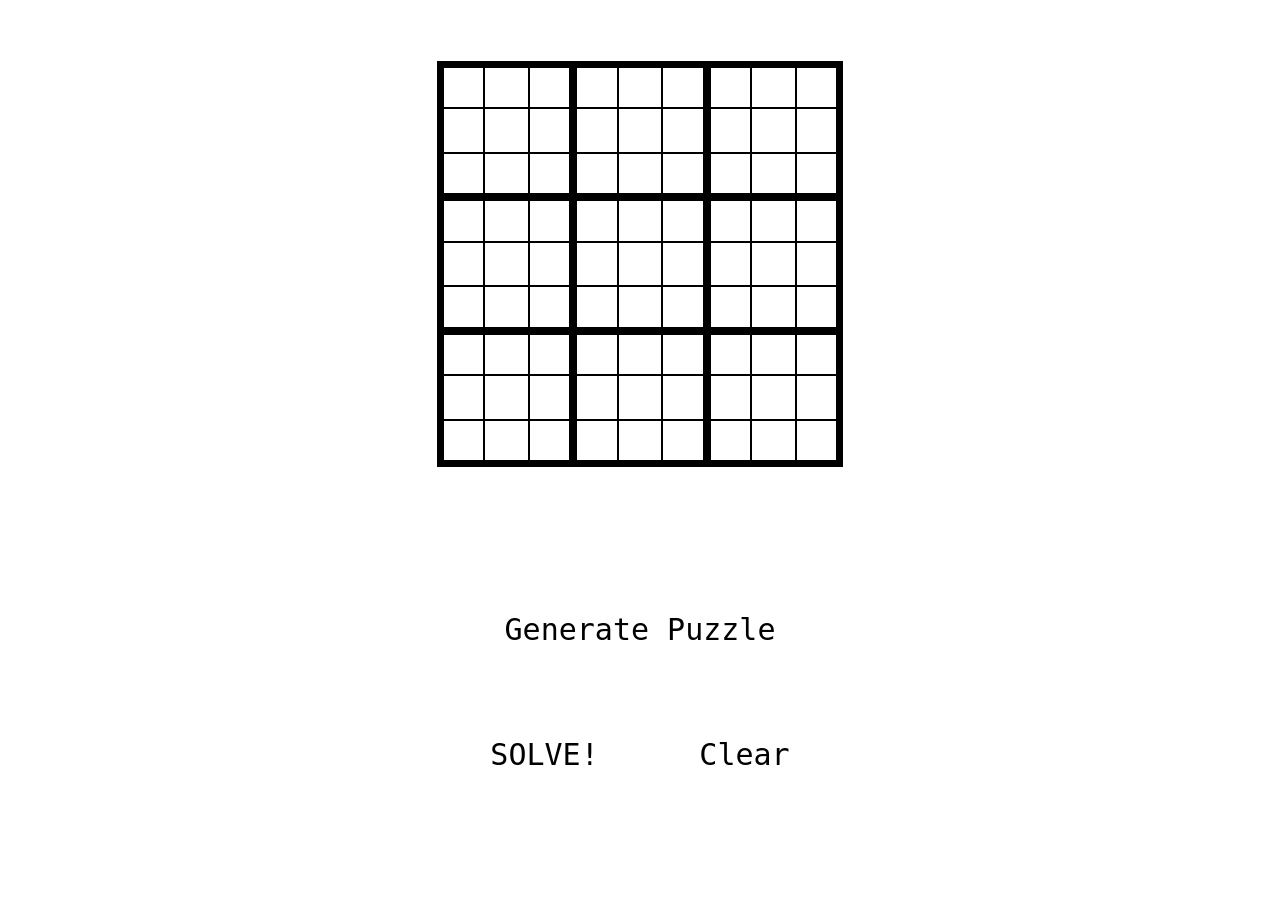
==== sudoku.html @ 59bce244 "Added basic puzzle generating algorithm! :D" ====
<!DOCTYPE html>
<html lang="en">
<head>
    <meta charset="UTF-8">
    <meta http-equiv="X-UA-Compatible" content="IE=edge">
    <meta name="viewport" content="width=device-width, initial-scale=1.0">
    <link rel="stylesheet" href="css/sudoku.css">
    <title>Document</title>
</head>
<body>
    <div id="sudoku-container">
        <div id="sudoku-board"></div>
        <div id="buttons">
            <button id="generate" class="some-button">Generate Puzzle</button>
            <div id="lower-buttons">
                <button id="solve" class="some-button">SOLVE!</button>
                <button id="clear" class="some-button">Clear</button>
            </div>
        </div>
    </div>
    <script src="js/sudoku.js"></script>
</body>
</html>
---- css/sudoku.css ----
body{
    display: flex;
    justify-content: center;
    align-items: center;
    margin: 0;
    height: 100vh;
    font-family: Arial, Helvetica, sans-serif;
}

#sudoku-container{
    height: 100%;
    width: 400px;
    display: flex;
    flex-direction: column;
    justify-content: space-around;
    align-items: center;
    
}

#sudoku-board{
    position: relative;
    display: grid;
    grid-template-columns: repeat(9, 1fr);
    grid-template-rows: repeat(9, 1fr);
    height: 400px;
    width: 400px;
    background-color: black;
    border: solid 3px black;
}

.slot{
    box-sizing: content-box;
    position: relative;
    background-color: white;
    border: 1px solid black;
    font-weight: 900;
    /* padding-top: calc(50% - 18px); */
    line-height: 150%;
    font-size: 150%;
    text-align: center;
}

.thick-top{
    margin-top: 3px;
}
.thick-right{
    margin-right: 3px;
}
.thick-left{
    margin-left: 3px;
}
.thick-bottom{
    margin-bottom: 3px;
}

.selected-slot{
    background-color: rgb(139, 160, 230);
}

.observed-slot{
    background-color: rgb(212, 212, 212);
}

#buttons{
    display: flex;
    flex-direction: column;
    height: calc(50% - 200px);
    width: 400px;
    justify-content: space-around;
    /* align-items: center; */
}

.some-button{
    /* border: 2px solid black; */
    border: 0px;
    background-color: inherit;
    font-family: monospace;
    font-size: 30px;
    transition: 1s;
}

.some-button:hover{
    background-color: black;
    color: white;
    cursor: pointer;
}

.filled{
    background-color: rgb(0, 255, 0);
}

.unfilled{
    background-color: red;
}

#lower-buttons{
    display: flex;
    width: 100%;
    height: 50%;
    justify-content: space-around;
}
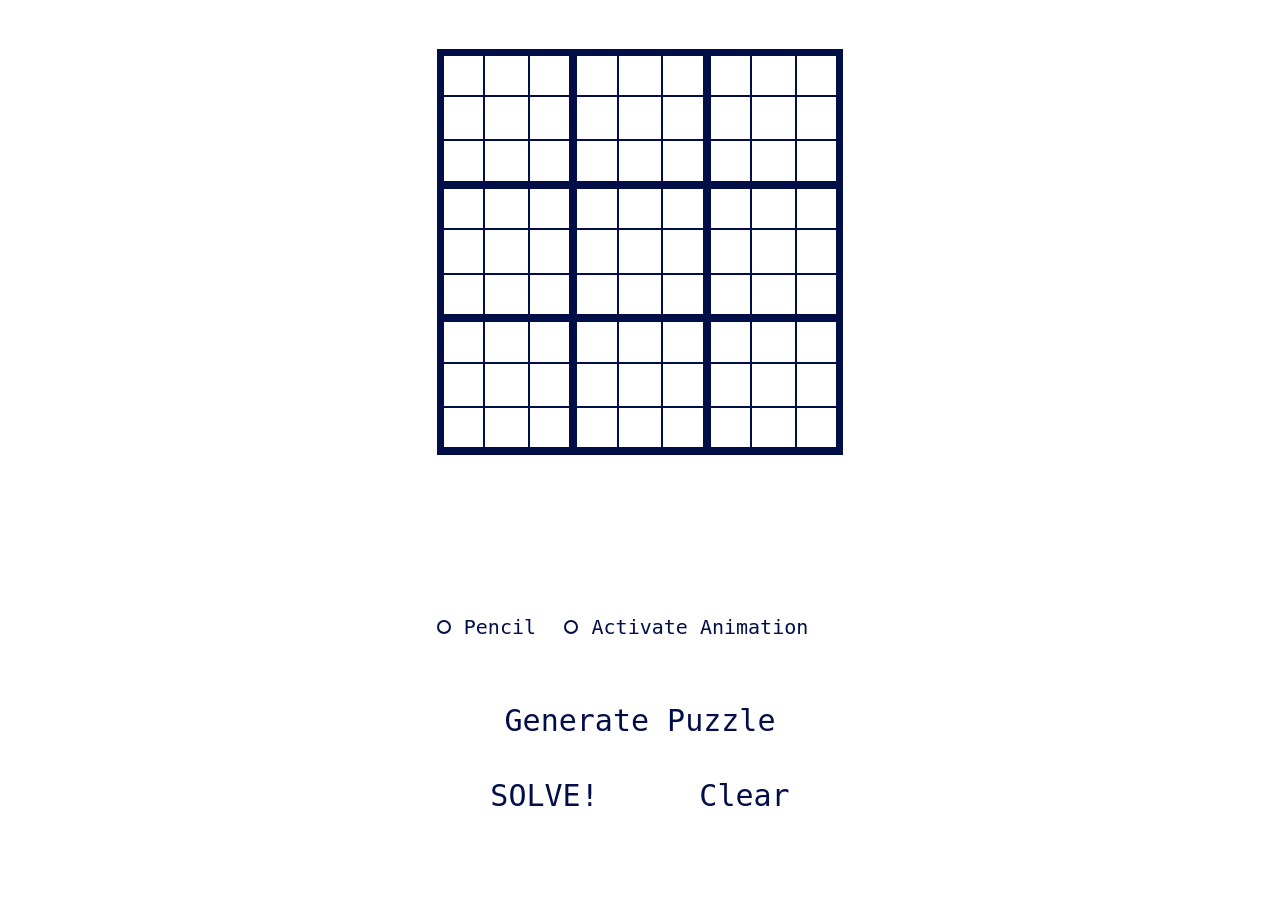
==== commit e363c3f0: "Changed some things on the puzzle generating algorithm so that it would be faster, also added the op" ====
--- a/sudoku.html
+++ b/sudoku.html
@@ -11,6 +11,24 @@
     <div id="sudoku-container">
         <div id="sudoku-board"></div>
         <div id="buttons">
+            <div id="radio-container">
+                
+                <label for="writing mode">
+                    <input type="checkbox" name="writing mode" id="writing">
+                    <div class="checkmark">
+                        <div class="inner"></div>
+                    </div>
+                    Pencil
+                </label>
+                
+                <label for="animation">
+                    <input type="checkbox" name="animation" id="animation-radio">
+                    <div class="checkmark">
+                        <div class="inner"></div>
+                    </div>
+                    Activate Animation
+                </label>
+            </div>
             <button id="generate" class="some-button">Generate Puzzle</button>
             <div id="lower-buttons">
                 <button id="solve" class="some-button">SOLVE!</button>
--- a/css/sudoku.css
+++ b/css/sudoku.css
@@ -5,6 +5,7 @@
     margin: 0;
     height: 100vh;
     font-family: Arial, Helvetica, sans-serif;
+    color: rgb(2, 14, 71);;
 }
 
 #sudoku-container{
@@ -24,15 +25,15 @@
     grid-template-rows: repeat(9, 1fr);
     height: 400px;
     width: 400px;
-    background-color: black;
-    border: solid 3px black;
+    background-color: rgb(2, 14, 71);;
+    border: solid 3px rgb(2, 14, 71);;
 }
 
 .slot{
     box-sizing: content-box;
     position: relative;
     background-color: white;
-    border: 1px solid black;
+    border: 1px solid rgb(2, 14, 71);;
     font-weight: 900;
     /* padding-top: calc(50% - 18px); */
     line-height: 150%;
@@ -64,23 +65,24 @@
 #buttons{
     display: flex;
     flex-direction: column;
-    height: calc(50% - 200px);
+    height: calc(50% - 150px);
     width: 400px;
     justify-content: space-around;
     /* align-items: center; */
 }
 
 .some-button{
-    /* border: 2px solid black; */
+    /* border: 2px solid rgb(2, 14, 71);; */
     border: 0px;
     background-color: inherit;
     font-family: monospace;
     font-size: 30px;
     transition: 1s;
+    color: rgb(2, 14, 71);;
 }
 
 .some-button:hover{
-    background-color: black;
+    background-color: rgb(2, 14, 71);
     color: white;
     cursor: pointer;
 }
@@ -98,4 +100,57 @@
     width: 100%;
     height: 50%;
     justify-content: space-around;
-}+}
+
+#radio-container{
+    width: 100%;
+    height: 200px;
+    display: flex;
+    justify-content: space-around;
+    align-items: center;
+}
+
+#radio-container label{
+    position: relative;
+    font-family: monospace;
+    font-size: 20px;
+    left: -20px;
+    color: rgb(2, 14, 71);
+}
+
+label input{
+    position: relative;
+    opacity: 0;
+    cursor: pointer;
+    z-index: 1;
+}
+
+.checkmark{
+    position: absolute;
+    left: 5px;
+    top: 5px;
+    height: 10px;
+    width: 10px;
+    background-color: inherit;
+    border: 2px solid rgb(2, 14, 71);
+    border-radius: 50%;
+}
+
+.inner{
+    position: relative;
+    left: 1px;
+    top: 1px;
+    background-color: white;
+    height: 8px;
+    width: 8px;
+    border-radius: 50%;
+    transition: 500ms;
+}
+
+
+
+label input:checked + .checkmark .inner{
+    background-color: rgb(2, 14, 71);
+}
+
+
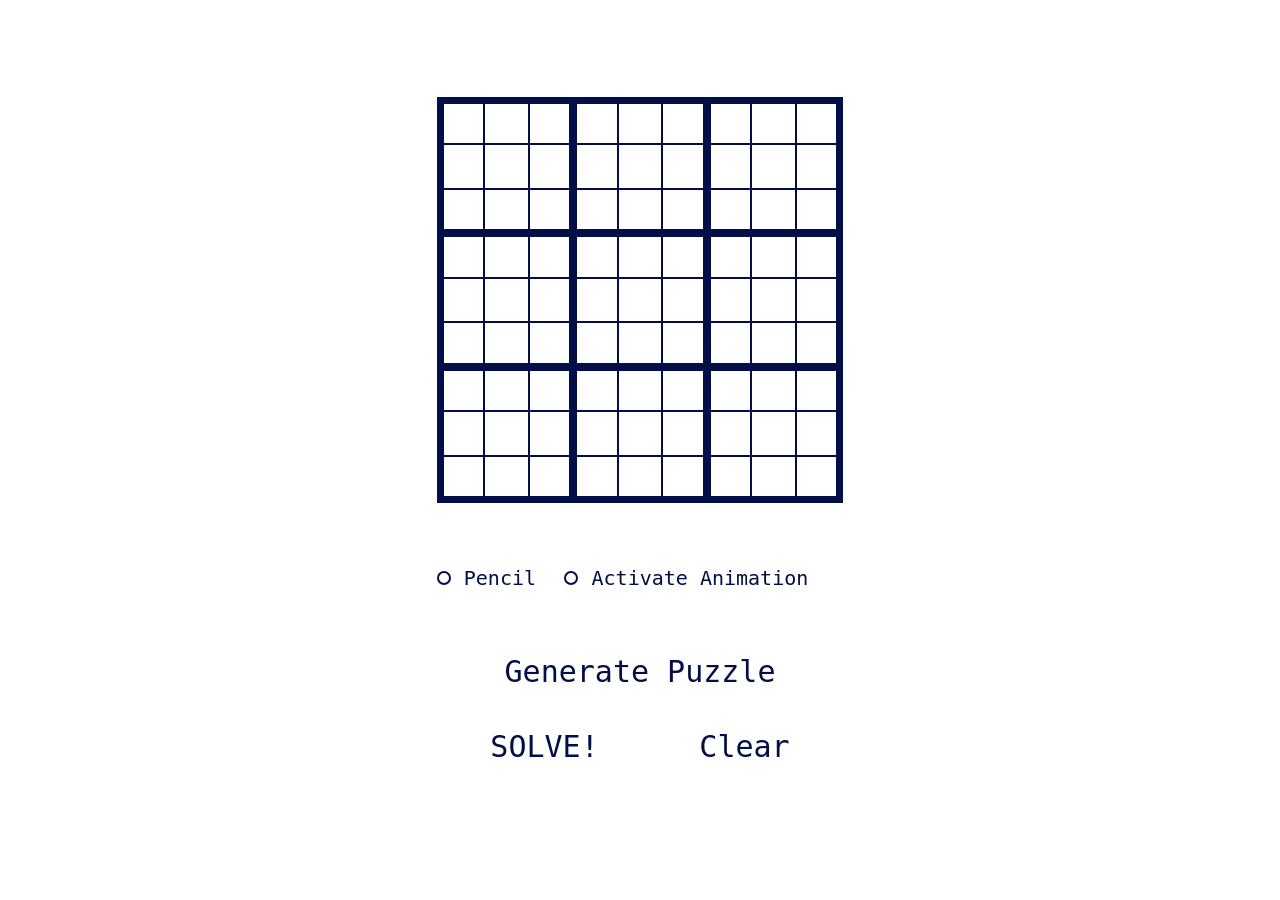
==== commit 68243700: "trivial stuff" ====
--- a/sudoku.html
+++ b/sudoku.html
@@ -21,8 +21,8 @@
                     Pencil
                 </label>
                 
-                <label for="animation">
-                    <input type="checkbox" name="animation" id="animation-radio">
+                <label for="writing mode">
+                    <input type="checkbox" name="writing mode" id="animation-radio">
                     <div class="checkmark">
                         <div class="inner"></div>
                     </div>
--- a/css/sudoku.css
+++ b/css/sudoku.css
@@ -4,7 +4,7 @@
     align-items: center;
     margin: 0;
     height: 100vh;
-    font-family: Arial, Helvetica, sans-serif;
+    font-family: monospace;
     color: rgb(2, 14, 71);;
 }
 
@@ -13,7 +13,7 @@
     width: 400px;
     display: flex;
     flex-direction: column;
-    justify-content: space-around;
+    justify-content: center;
     align-items: center;
     
 }
@@ -36,9 +36,12 @@
     border: 1px solid rgb(2, 14, 71);;
     font-weight: 900;
     /* padding-top: calc(50% - 18px); */
-    line-height: 150%;
+    line-height: 200%;
     font-size: 150%;
     text-align: center;
+    /* display: grid;
+    grid-template-columns: repeat(3, 1fr);
+    grid-template-rows: repeat(3, 1fr); */
 }
 
 .thick-top{
@@ -127,6 +130,7 @@
 
 .checkmark{
     position: absolute;
+    z-index: 0;
     left: 5px;
     top: 5px;
     height: 10px;
@@ -149,8 +153,15 @@
 
 
 
-label input:checked + .checkmark .inner{
+label input:checked+.checkmark .inner{
     background-color: rgb(2, 14, 71);
 }
 
+.pencil-slot{
+    color: lightslategray;
+    font-size: 5px;
+    text-align: center;
+    /* line-height: 3px; */
+}
 
+
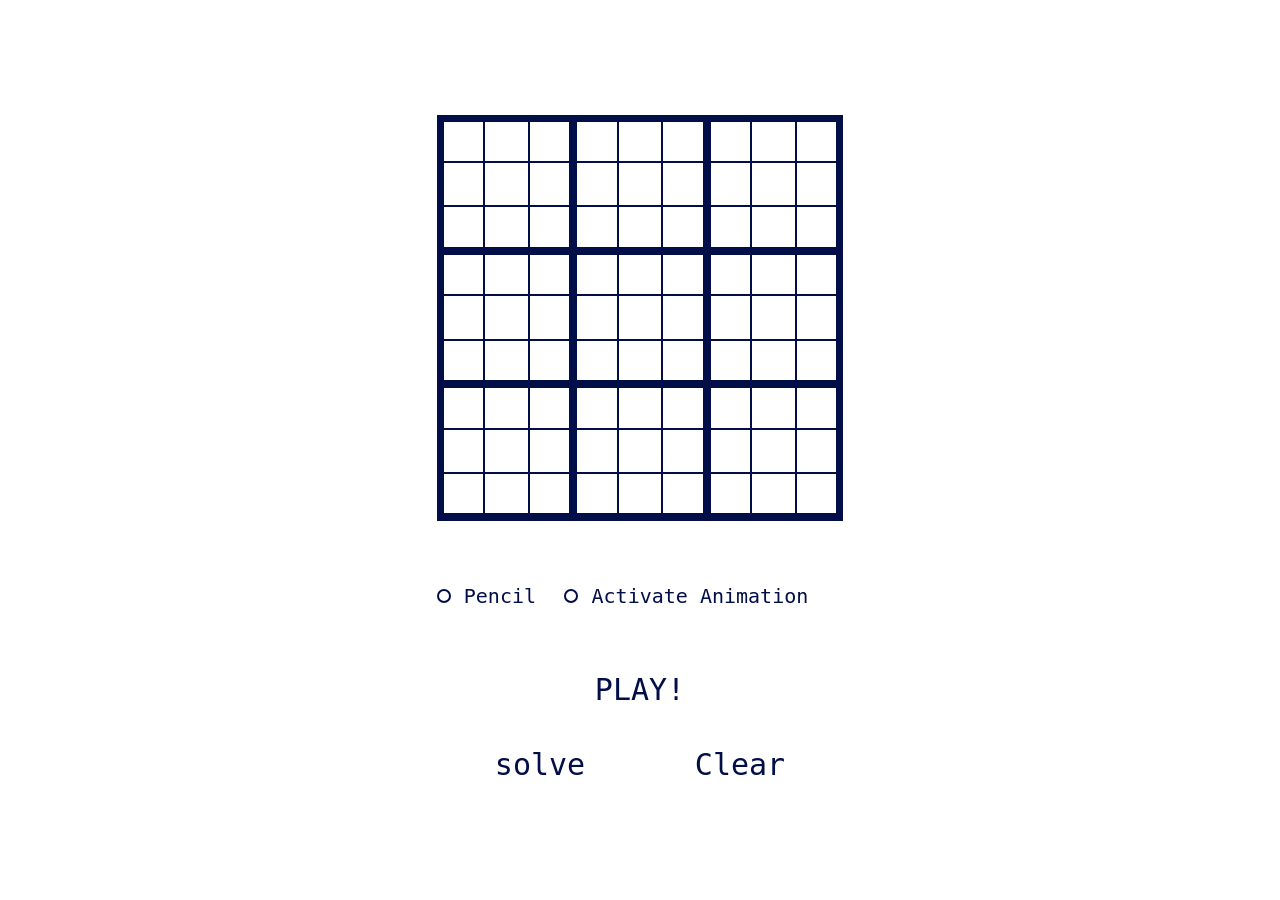
==== commit a677a04f: "adding game mode with error checking" ====
--- a/sudoku.html
+++ b/sudoku.html
@@ -9,6 +9,7 @@
 </head>
 <body>
     <div id="sudoku-container">
+        <div id="errors">Errors: 0/3</div>
         <div id="sudoku-board"></div>
         <div id="buttons">
             <div id="radio-container">
@@ -29,9 +30,9 @@
                     Activate Animation
                 </label>
             </div>
-            <button id="generate" class="some-button">Generate Puzzle</button>
+            <button id="generate" class="some-button">PLAY!</button>
             <div id="lower-buttons">
-                <button id="solve" class="some-button">SOLVE!</button>
+                <button id="solve" class="some-button">solve</button>
                 <button id="clear" class="some-button">Clear</button>
             </div>
         </div>
--- a/css/sudoku.css
+++ b/css/sudoku.css
@@ -39,9 +39,14 @@
     line-height: 200%;
     font-size: 150%;
     text-align: center;
-    /* display: grid;
-    grid-template-columns: repeat(3, 1fr);
-    grid-template-rows: repeat(3, 1fr); */
+    display: grid;
+    grid-template-columns: repeat(1, 1fr);
+    grid-template-rows: repeat(1, 1fr);
+}
+
+.slot-grid-mode{
+    grid-template-columns: repeat(3, 13.146px);
+    grid-template-rows: repeat(3, 13.146px);
 }
 
 .thick-top{
@@ -153,15 +158,31 @@
 
 
 
-label input:checked+.checkmark .inner{
+label input[checked] + .checkmark .inner{
     background-color: rgb(2, 14, 71);
 }
 
 .pencil-slot{
-    color: lightslategray;
-    font-size: 5px;
+    /* height: calc(100%/3);
+    width: calc(100%/3); */
+    color: grey;
+    font-size: 10px;
     text-align: center;
+    line-height: 15px;
+    /* position: absolute; */
     /* line-height: 3px; */
 }
 
+#errors{
+    text-align: center;
+    width: 100%;
+    font-size: 30px;
+    opacity: 0;
+    transition: 1s;
+}
 
+#errors.displayed{
+    opacity: 100;
+}
+
+
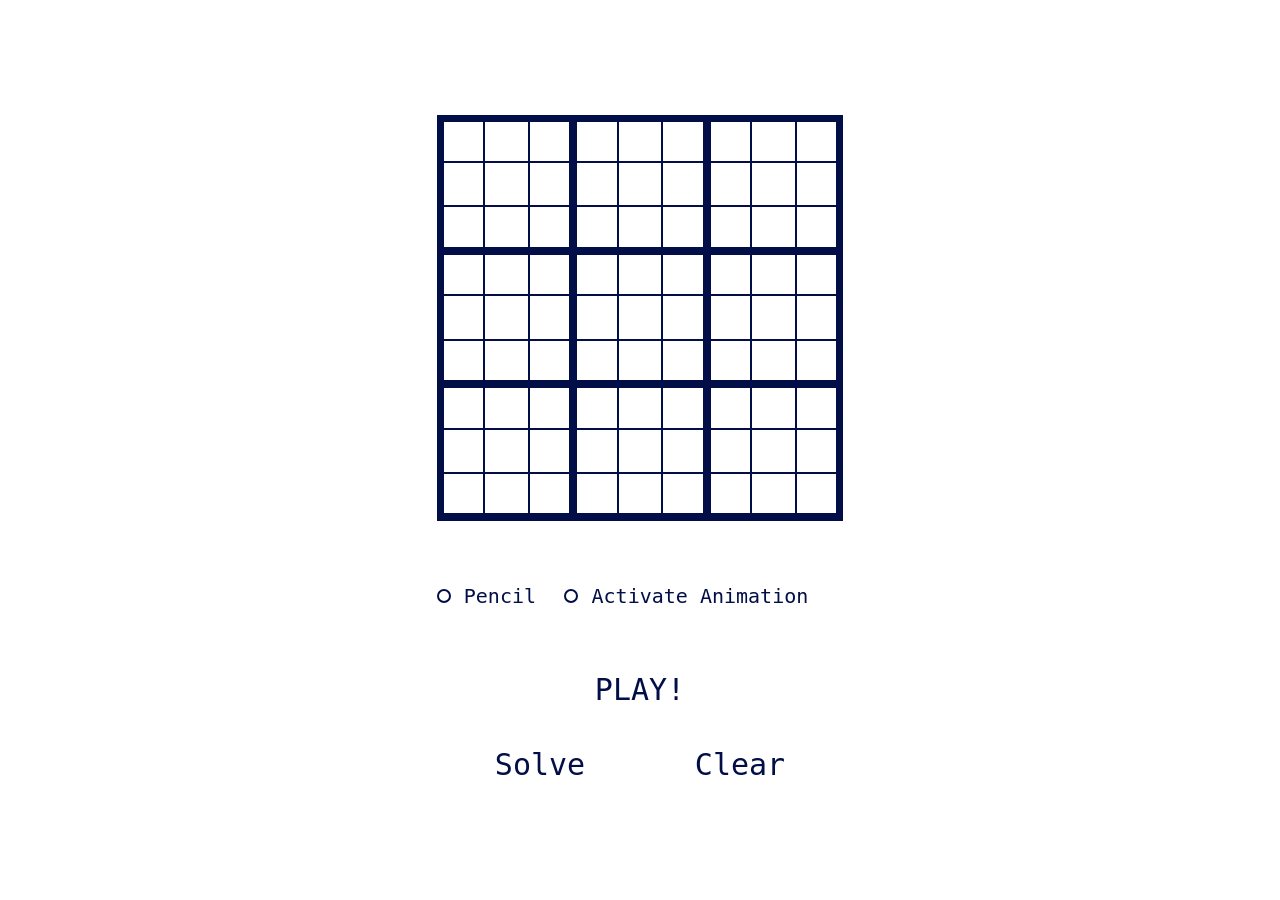
==== commit 21977462: "trivial stuff" ====
--- a/sudoku.html
+++ b/sudoku.html
@@ -32,7 +32,7 @@
             </div>
             <button id="generate" class="some-button">PLAY!</button>
             <div id="lower-buttons">
-                <button id="solve" class="some-button">solve</button>
+                <button id="solve" class="some-button">Solve</button>
                 <button id="clear" class="some-button">Clear</button>
             </div>
         </div>
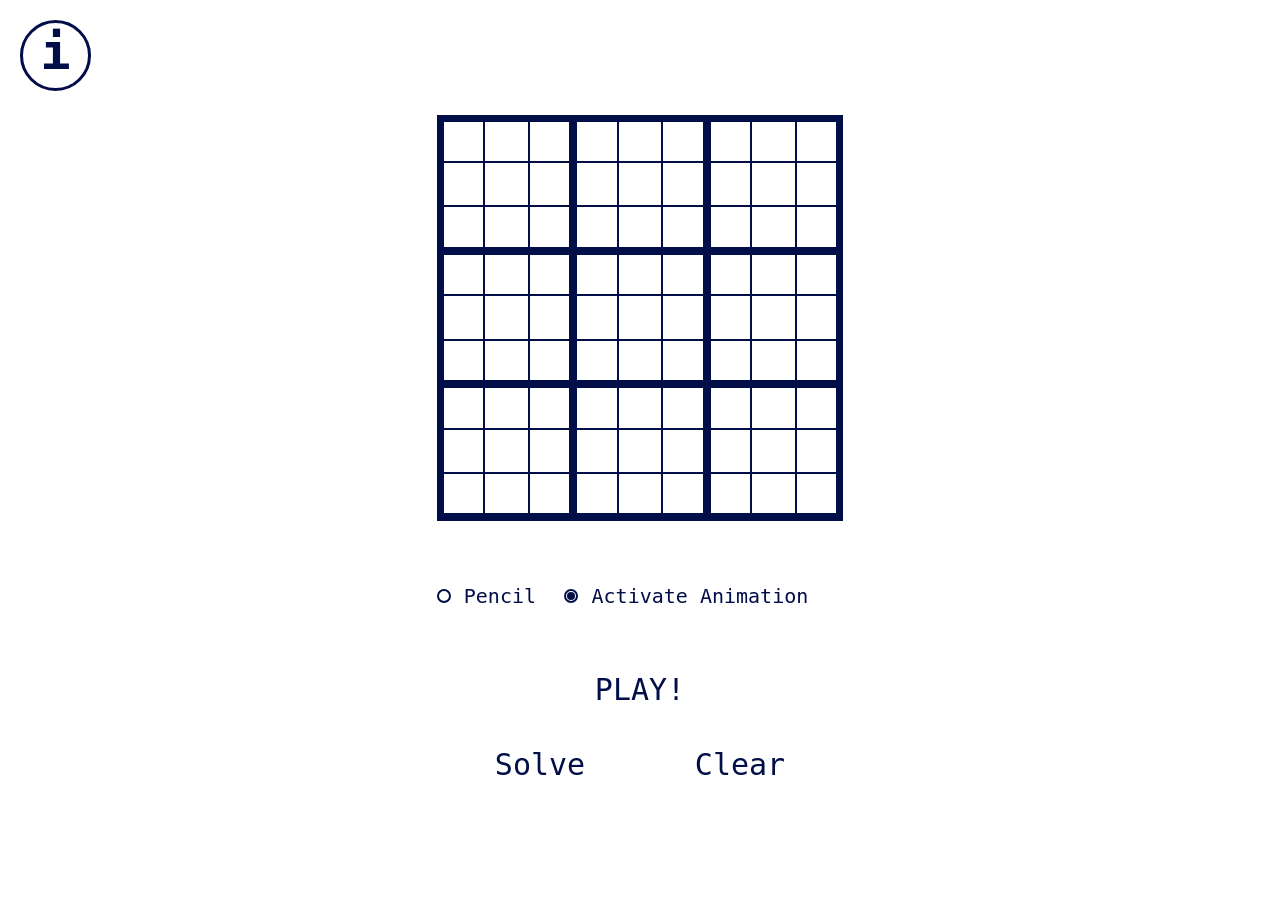
==== commit d8ffd072: "adding info with instructions on how to play the game, changing difficultyThreshold on the puzzle ge" ====
--- a/sudoku.html
+++ b/sudoku.html
@@ -8,12 +8,24 @@
     <title>Document</title>
 </head>
 <body>
+    <div class="panel">
+        <div id="info-button">i</div>
+        <div id="info">
+            Click on a slot to select it and press the number you think should go on that box <br><br>
+            Press <b>'Q'</b> on your keyboard to toggle pencil writing <br><br>
+            If you click <b>PLAY!</b>, you'll enter playing mode and a random solvable puzzle will be displayed on the board <br><br>
+            In playing mode you can type in the wrong answer 3 times before you lose, which will trigger the algorithm to solve the puzzle<br><br>
+            You can also use this page as just a Sudoku solver, to do that, make sure the board is clear, fill it with the puzzle you desire to solve, and click <b>Solve</b> <br><br>
+            <b>Clear</b> will clear the board and allow you to fill it with whatever you want <br><br>
+
+        </div>
+    </div>
     <div id="sudoku-container">
         <div id="errors">Errors: 0/3</div>
         <div id="sudoku-board"></div>
         <div id="buttons">
             <div id="radio-container">
-                
+
                 <label for="writing mode">
                     <input type="checkbox" name="writing mode" id="writing">
                     <div class="checkmark">
@@ -22,8 +34,8 @@
                     Pencil
                 </label>
                 
-                <label for="writing mode">
-                    <input type="checkbox" name="writing mode" id="animation-radio">
+                <label for="animation mode">
+                    <input type="checkbox" name="animation mode" id="animation-radio" checked>
                     <div class="checkmark">
                         <div class="inner"></div>
                     </div>
@@ -37,6 +49,7 @@
             </div>
         </div>
     </div>
+    <div class="panel"></div>
     <script src="js/sudoku.js"></script>
 </body>
 </html>
--- a/css/sudoku.css
+++ b/css/sudoku.css
@@ -158,7 +158,7 @@
 
 
 
-label input[checked] + .checkmark .inner{
+label input:checked + .checkmark .inner{
     background-color: rgb(2, 14, 71);
 }
 
@@ -185,4 +185,44 @@
     opacity: 100;
 }
 
-
+.panel{
+    position: relative;
+    height: 100%;
+    flex-grow: 1;
+    max-width: calc(50% - 200px);
+}
+
+#info-button{
+    position: relative;
+    left: 20px;
+    top: 20px;
+    height: 65px;
+    width: 65px;
+    font-weight: 900;
+    font-size: 50px;
+    border: 3px solid rgb(2, 14, 71);
+    border-radius: 50%;
+    text-align: center;
+    cursor: pointer;
+    transition: 1s;
+}
+
+#info-button.clicked-info-button{
+    background-color: rgb(2, 14, 71);
+    color: white;
+}
+
+#info-button.clicked-info-button + #info{
+    opacity: 100;
+}
+
+#info{
+    top: 10%;
+    position: relative;
+    width: 75%;
+    left: 12.5%;
+    margin-right: 0px;
+    font-size: 15px;
+    opacity: 0;
+    transition: 2s;
+}
